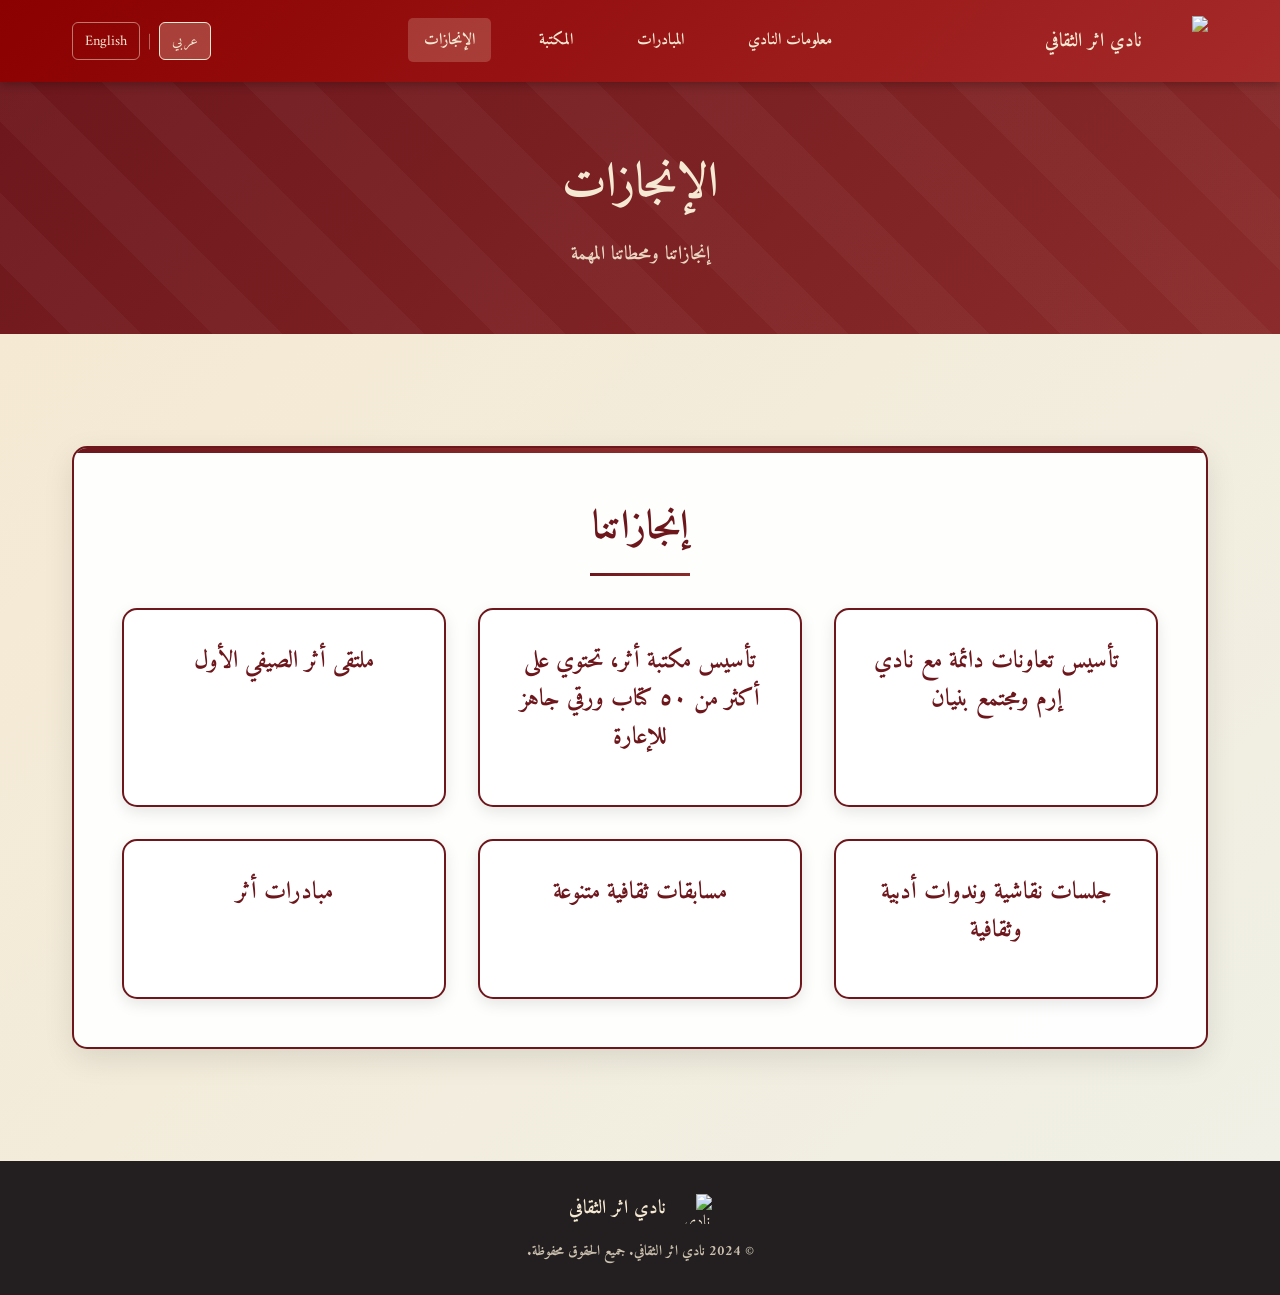
==== achievements.html @ 5c43e8a9 "Add files via upload" ====
<!DOCTYPE html>
<html lang="ar" dir="rtl" class="site-lang-ar">
<head>
    <meta charset="UTF-8">
    <meta name="viewport" content="width=device-width, initial-scale=1.0">
    <title>الإنجازات - Athar Educational Club</title>
    <script>
    (function(){
      try {
        var lang = localStorage.getItem('athar-site-lang');
        if (lang === 'en') {
          document.documentElement.className = 'site-lang-en';
          document.documentElement.setAttribute('dir', 'ltr');
          document.documentElement.setAttribute('lang', 'en');
        }
      } catch (_) {}
    })();
    </script>
    <link rel="stylesheet" href="styles.css">
    <link href="https://fonts.googleapis.com/css2?family=Amiri:wght@400;700&family=Roboto:wght@300;400;700&display=swap" rel="stylesheet">
</head>
<body>
    <!-- Navigation -->
    <nav class="navbar">
        <div class="nav-container">
            <div class="logo">
                <img src="images/logo-light.png" alt="نادي اثر الثقافي - Athar Educational Club" class="logo-img logo-img-nav">
                <div class="logo-text">
                    <span class="lang-ar">نادي اثر الثقافي</span>
                    <span class="lang-en">Athar Educational Club</span>
                </div>
            </div>
            <ul class="nav-menu">
                <li class="nav-item">
                    <a href="index.html" class="nav-link"><span class="lang-ar">معلومات النادي</span><span class="lang-en">Club Info</span></a>
                </li>
                <li class="nav-item">
                    <a href="initiatives.html" class="nav-link"><span class="lang-ar">المبادرات</span><span class="lang-en">Initiatives</span></a>
                </li>
                <li class="nav-item">
                    <a href="library.html" class="nav-link"><span class="lang-ar">المكتبة</span><span class="lang-en">Library</span></a>
                </li>
                <li class="nav-item">
                    <a href="achievements.html" class="nav-link active"><span class="lang-ar">الإنجازات</span><span class="lang-en">Achievements</span></a>
                </li>
            </ul>
            <div class="lang-switcher">
                <button type="button" class="lang-btn active" data-lang="ar" aria-label="العربية">عربي</button>
                <span class="lang-divider">|</span>
                <button type="button" class="lang-btn" data-lang="en" aria-label="English">English</button>
            </div>
            <div class="hamburger">
                <span class="bar"></span>
                <span class="bar"></span>
                <span class="bar"></span>
            </div>
        </div>
    </nav>

    <!-- Main Content -->
    <main class="main-content">
        <!-- Page Header -->
        <section class="hero">
            <div class="hero-content">
                <h1 class="page-title">
                    <span class="lang-ar">الإنجازات</span>
                    <span class="lang-en">Achievements</span>
                </h1>
                <p class="page-subtitle"><span class="lang-ar">إنجازاتنا ومحطاتنا المهمة</span><span class="lang-en">Our achievements and milestones</span></p>
            </div>
        </section>

        <!-- Achievements Content -->
        <section class="achievements-section">
            <div class="container">
                <div class="content-box">
                    <h2 class="section-title"><span class="lang-ar">إنجازاتنا</span><span class="lang-en">Our Achievements</span></h2>
                    <div class="achievements-grid">
                        <div class="achievement-card">
                            <h3><span class="lang-ar">تأسيس تعاونات دائمة مع نادي إرم ومجتمع بنيان</span><span class="lang-en">Establishing lasting partnerships with Iram Club and Binyan Community</span></h3>
                        </div>
                        <div class="achievement-card">
                            <h3><span class="lang-ar">تأسيس مكتبة أثر، تحتوي على أكثر من ٥٠ كتاب ورقي جاهز للإعارة</span><span class="lang-en">Establishing Athar Library with over 50 physical books ready for borrowing</span></h3>
                        </div>
                        <div class="achievement-card">
                            <h3><span class="lang-ar">ملتقى أثر الصيفي الأول</span><span class="lang-en">First Athar Summer Forum</span></h3>
                        </div>
                        <div class="achievement-card">
                            <h3><span class="lang-ar">جلسات نقاشية وندوات أدبية وثقافية</span><span class="lang-en">Discussion sessions and literary and cultural seminars</span></h3>
                        </div>
                        <div class="achievement-card">
                            <h3><span class="lang-ar">مسابقات ثقافية متنوعة</span><span class="lang-en">Diverse cultural competitions</span></h3>
                        </div>
                        <div class="achievement-card">
                            <h3><span class="lang-ar">مبادرات أثر</span><span class="lang-en">Athar initiatives</span></h3>
                        </div>
                    </div>
                </div>
            </div>
        </section>
    </main>

    <!-- Footer -->
    <footer class="footer">
        <div class="container">
            <div class="footer-content">
                <div class="footer-logo">
                    <img src="images/logo-light.png" alt="نادي اثر الثقافي - Athar Educational Club" class="logo-img logo-img-footer">
                    <span class="footer-text lang-ar">نادي اثر الثقافي</span>
                    <span class="footer-text lang-en">Athar Educational Club</span>
                </div>
                <p class="footer-copyright"><span class="lang-ar">© 2024 نادي اثر الثقافي. جميع الحقوق محفوظة.</span><span class="lang-en">© 2024 Athar Educational Club. All rights reserved.</span></p>
            </div>
        </div>
    </footer>

    <script src="script.js"></script>
</body>
</html>
---- styles.css ----
/* Reset and Base Styles */
:root {
    --persian-plum: #6d171c;
    --charcoal-black: #231f20;
    --albescent-white: #F5E9D3;
    --persian-plum-light: #8B2B2B;
    --charcoal-dark: #1a1617;
}

* {
    margin: 0;
    padding: 0;
    box-sizing: border-box;
}

body {
    font-family: 'Amiri', serif;
    background-color: var(--albescent-white);
    color: var(--charcoal-black);
    line-height: 1.6;
    direction: rtl;
}

/* Typography */
.arabic,
.lang-ar {
    font-family: 'Amiri', serif;
    font-weight: 700;
}

.english,
.lang-en {
    font-family: 'Roboto', sans-serif;
    font-weight: 400;
}

/* Language switch: show only one language at a time */
.site-lang-ar .lang-en {
    display: none !important;
}

.site-lang-en .lang-ar {
    display: none !important;
}

/* English mode: LTR layout */
html.site-lang-en,
body.site-lang-en {
    direction: ltr;
    text-align: left;
}

.site-lang-en .objective-item {
    border-right: none;
    border-left: 4px solid var(--persian-plum);
}

.site-lang-en .objective-item:hover {
    transform: translateX(5px);
}

.site-lang-en .bullet {
    margin-left: 0;
    margin-right: 1rem;
}

/* Navigation */
.navbar {
    background: linear-gradient(135deg, var(--persian-plum), var(--persian-plum-light));
    padding: 1rem 0;
    box-shadow: 0 2px 10px rgba(0,0,0,0.3);
    position: sticky;
    top: 0;
    z-index: 1000;
}

.nav-container {
    max-width: 1200px;
    margin: 0 auto;
    padding: 0 2rem;
    display: flex;
    justify-content: space-between;
    align-items: center;
}

.logo {
    display: flex;
    align-items: center;
    gap: 1rem;
}

.logo-img {
    display: block;
    object-fit: contain;
    transition: transform 0.3s ease;
    mix-blend-mode: lighten;
}

.logo-img:hover {
    transform: scale(1.05);
}

.logo-img-nav {
    width: 50px;
    height: 50px;
}

.logo-img-hero {
    width: 120px;
    height: 120px;
    filter: drop-shadow(0 10px 30px rgba(0,0,0,0.3));
}

.logo-img-footer {
    width: 30px;
    height: 30px;
}

.logo-symbol {
    width: 50px;
    height: 50px;
    position: relative;
    display: flex;
    align-items: center;
    justify-content: center;
}

.logo-symbol::before {
    content: '';
    position: absolute;
    width: 40px;
    height: 35px;
    border: 4px solid var(--albescent-white);
    border-radius: 0 0 20px 20px;
    border-top: none;
    top: 50%;
    left: 50%;
    transform: translate(-50%, -50%);
}

.logo-symbol::after {
    content: '';
    position: absolute;
    width: 20px;
    height: 15px;
    top: 50%;
    left: 50%;
    transform: translate(-50%, -35%);
    border-bottom: 3px solid var(--albescent-white);
    border-left: 2px solid var(--albescent-white);
    border-right: 2px solid var(--albescent-white);
    border-radius: 0 0 8px 8px;
    border-top: none;
}

.logo-symbol .inner-element {
    position: absolute;
    width: 8px;
    height: 12px;
    top: 50%;
    left: 50%;
    transform: translate(-50%, -45%);
    background: linear-gradient(to top, transparent 0%, var(--albescent-white) 0%, var(--albescent-white) 30%, transparent 30%);
    border-radius: 0 0 4px 4px;
}

.logo-symbol .inner-element::before {
    content: '';
    position: absolute;
    top: -6px;
    left: 50%;
    transform: translateX(-50%);
    width: 0;
    height: 0;
    border-left: 2px solid transparent;
    border-right: 2px solid transparent;
    border-bottom: 4px solid var(--albescent-white);
}

.logo-symbol .inner-element::after {
    content: '';
    position: absolute;
    top: -8px;
    left: 50%;
    transform: translateX(-50%);
    width: 0;
    height: 0;
    border-left: 1px solid transparent;
    border-right: 1px solid transparent;
    border-bottom: 3px solid var(--albescent-white);
}

.logo-text {
    display: flex;
    flex-direction: column;
}

.logo-text .lang-ar {
    font-size: 1.2rem;
    color: var(--albescent-white);
    font-weight: 700;
}

.logo-text .lang-en {
    font-size: 0.9rem;
    color: #f0f0f0;
    font-weight: 300;
}

/* Language switcher */
.lang-switcher {
    display: flex;
    align-items: center;
    gap: 0.5rem;
}

.lang-btn {
    background: transparent;
    border: 1px solid rgba(245, 233, 211, 0.5);
    color: var(--albescent-white);
    padding: 0.35rem 0.75rem;
    border-radius: 6px;
    cursor: pointer;
    font-size: 0.9rem;
    font-family: inherit;
    transition: all 0.2s ease;
}

.lang-btn:hover {
    background: rgba(245, 233, 211, 0.15);
}

.lang-btn.active {
    background: rgba(245, 233, 211, 0.25);
    border-color: var(--albescent-white);
}

.lang-divider {
    color: rgba(245, 233, 211, 0.6);
    font-size: 0.9rem;
}

.nav-menu {
    display: flex;
    list-style: none;
    gap: 2rem;
}

.nav-link {
    color: var(--albescent-white);
    text-decoration: none;
    font-weight: 500;
    padding: 0.5rem 1rem;
    border-radius: 5px;
    transition: all 0.3s ease;
    position: relative;
}

.nav-link:hover,
.nav-link.active {
    background-color: rgba(245, 233, 211, 0.2);
    transform: translateY(-2px);
}

.hamburger {
    display: none;
    flex-direction: column;
    cursor: pointer;
}

.bar {
    width: 25px;
    height: 3px;
    background-color: var(--albescent-white);
    margin: 3px 0;
    transition: 0.3s;
}

/* Main Content */
.main-content {
    min-height: calc(100vh - 200px);
}

/* Hero Section */
.hero {
    background: linear-gradient(135deg, var(--persian-plum), var(--persian-plum-light));
    padding: 4rem 0;
    text-align: center;
    color: var(--albescent-white);
    position: relative;
    overflow: hidden;
}

.hero::before {
    content: '';
    position: absolute;
    top: 0;
    left: 0;
    right: 0;
    bottom: 0;
    background-image: repeating-linear-gradient(
        45deg,
        transparent,
        transparent 50px,
        rgba(255,255,255,0.03) 50px,
        rgba(255,255,255,0.03) 100px
    );
}

.hero-content {
    position: relative;
    z-index: 2;
    max-width: 1200px;
    margin: 0 auto;
    padding: 0 2rem;
}

.club-logo-large {
    margin-bottom: 2rem;
    display: flex;
    justify-content: center;
    align-items: center;
}

.club-logo-large .logo-img-hero {
    display: block;
    margin-left: auto;
    margin-right: auto;
    filter: drop-shadow(0 4px 12px rgba(0, 0, 0, 0.25));
}

.logo-symbol-large {
    width: 120px;
    height: 120px;
    margin: 0 auto;
    position: relative;
    display: flex;
    align-items: center;
    justify-content: center;
    filter: drop-shadow(0 10px 30px rgba(0,0,0,0.3));
}

.logo-symbol-large::before {
    content: '';
    position: absolute;
    width: 90px;
    height: 75px;
    border: 8px solid var(--albescent-white);
    border-radius: 0 0 45px 45px;
    border-top: none;
    top: 50%;
    left: 50%;
    transform: translate(-50%, -50%);
}

.logo-symbol-large::after {
    content: '';
    position: absolute;
    width: 45px;
    height: 30px;
    top: 50%;
    left: 50%;
    transform: translate(-50%, -35%);
    border-bottom: 6px solid var(--albescent-white);
    border-left: 4px solid var(--albescent-white);
    border-right: 4px solid var(--albescent-white);
    border-radius: 0 0 18px 18px;
    border-top: none;
}

.logo-symbol-large .inner-element {
    position: absolute;
    width: 18px;
    height: 25px;
    top: 50%;
    left: 50%;
    transform: translate(-50%, -45%);
    background: linear-gradient(to top, transparent 0%, var(--albescent-white) 0%, var(--albescent-white) 30%, transparent 30%);
    border-radius: 0 0 9px 9px;
}

.logo-symbol-large .inner-element::before {
    content: '';
    position: absolute;
    top: -12px;
    left: 50%;
    transform: translateX(-50%);
    width: 0;
    height: 0;
    border-left: 4px solid transparent;
    border-right: 4px solid transparent;
    border-bottom: 8px solid var(--albescent-white);
}

.logo-symbol-large .inner-element::after {
    content: '';
    position: absolute;
    top: -16px;
    left: 50%;
    transform: translateX(-50%);
    width: 0;
    height: 0;
    border-left: 2px solid transparent;
    border-right: 2px solid transparent;
    border-bottom: 6px solid var(--albescent-white);
}

.club-title {
    font-size: 3rem;
    margin-bottom: 1rem;
}

.club-title .lang-ar {
    display: block;
    font-size: 3rem;
    margin-bottom: 0.5rem;
}

.club-title .lang-en {
    display: block;
    font-size: 1.5rem;
    opacity: 0.9;
}

/* Container */
.container {
    max-width: 1200px;
    margin: 0 auto;
    padding: 0 2rem;
}

/* Content Boxes */
.content-box {
    background: rgba(255, 255, 255, 0.95);
    padding: 3rem;
    margin: 3rem 0;
    border-radius: 15px;
    box-shadow: 0 10px 30px rgba(0,0,0,0.1);
    border: 2px solid var(--persian-plum);
    position: relative;
    overflow: hidden;
}

.content-box::before {
    content: '';
    position: absolute;
    top: 0;
    left: 0;
    width: 100%;
    height: 5px;
    background: linear-gradient(90deg, var(--persian-plum), var(--persian-plum-light), var(--persian-plum));
}

/* Section Titles */
.section-title {
    color: var(--persian-plum);
    font-size: 2.5rem;
    margin-bottom: 2rem;
    text-align: center;
    position: relative;
    padding-bottom: 1rem;
}

.section-title::after {
    content: '';
    position: absolute;
    bottom: 0;
    left: 50%;
    transform: translateX(-50%);
    width: 100px;
    height: 3px;
    background: linear-gradient(90deg, var(--persian-plum), var(--persian-plum-light));
}

/* Vision Section */
.vision-section {
    padding: 4rem 0;
    background: linear-gradient(135deg, var(--albescent-white), #f0f0e6);
}

.vision-text {
    font-size: 1.3rem;
    line-height: 2;
    text-align: center;
    color: var(--charcoal-black);
    font-weight: 500;
}

/* Mission Section */
.mission-section {
    padding: 4rem 0;
    background: #fff;
}

.mission-text {
    font-size: 1.2rem;
    line-height: 2;
    text-align: center;
    color: var(--charcoal-black);
}

/* Objectives Section */
.objectives-section {
    padding: 4rem 0;
    background: linear-gradient(135deg, var(--albescent-white), #f0f0e6);
}

.objectives-list {
    list-style: none;
    max-width: 800px;
    margin: 0 auto;
}

.objective-item {
    display: flex;
    align-items: flex-start;
    margin-bottom: 1.5rem;
    padding: 1rem;
    background: rgba(109, 23, 28, 0.05);
    border-radius: 10px;
    border-right: 4px solid var(--persian-plum);
    transition: all 0.3s ease;
}

.objective-item:hover {
    background: rgba(109, 23, 28, 0.1);
    transform: translateX(-5px);
}

.bullet {
    width: 12px;
    height: 12px;
    background: var(--persian-plum);
    border-radius: 50%;
    margin-left: 1rem;
    margin-top: 0.3rem;
    flex-shrink: 0;
}

/* Contact Section */
.contact-section {
    padding: 4rem 0;
    background: linear-gradient(135deg, var(--persian-plum), var(--persian-plum-light));
    color: var(--albescent-white);
}

.contact-info {
    display: flex;
    justify-content: center;
    gap: 3rem;
    flex-wrap: wrap;
}

.contact-item {
    display: flex;
    align-items: center;
    gap: 1rem;
    padding: 1rem 2rem;
    background: rgba(255, 255, 255, 0.1);
    border-radius: 10px;
    transition: all 0.3s ease;
}

.contact-item:hover {
    background: rgba(255, 255, 255, 0.2);
    transform: translateY(-3px);
}

.contact-icon {
    width: 30px;
    height: 30px;
    background-size: contain;
    background-repeat: no-repeat;
    background-position: center;
}

.instagram-icon {
    background-image: url('data:image/svg+xml,<svg xmlns="http://www.w3.org/2000/svg" viewBox="0 0 24 24" fill="white"><path d="M12 2.163c3.204 0 3.584.012 4.85.07 3.252.148 4.771 1.691 4.919 4.919.058 1.265.069 1.645.069 4.849 0 3.205-.012 3.584-.069 4.849-.149 3.225-1.664 4.771-4.919 4.919-1.266.058-1.644.07-4.85.07-3.204 0-3.584-.012-4.849-.07-3.26-.149-4.771-1.699-4.919-4.92-.058-1.265-.07-1.644-.07-4.849 0-3.204.013-3.583.07-4.849.149-3.227 1.664-4.771 4.919-4.919 1.266-.057 1.645-.069 4.849-.069zm0-2.163c-3.259 0-3.667.014-4.947.072-4.358.2-6.78 2.618-6.98 6.98-.059 1.281-.073 1.689-.073 4.948 0 3.259.014 3.668.072 4.948.2 4.358 2.618 6.78 6.98 6.98 1.281.058 1.689.072 4.948.072 3.259 0 3.668-.014 4.948-.072 4.354-.2 6.782-2.618 6.979-6.98.059-1.28.073-1.689.073-4.948 0-3.259-.014-3.667-.072-4.947-.196-4.354-2.617-6.78-6.979-6.98-1.281-.059-1.69-.073-4.949-.073zm0 5.838c-3.403 0-6.162 2.759-6.162 6.162s2.759 6.163 6.162 6.163 6.162-2.759 6.162-6.163c0-3.403-2.759-6.162-6.162-6.162zm0 10.162c-2.209 0-4-1.79-4-4 0-2.209 1.791-4 4-4s4 1.791 4 4c0 2.21-1.791 4-4 4zm6.406-11.845c-.796 0-1.441.645-1.441 1.44s.645 1.44 1.441 1.44c.795 0 1.439-.645 1.439-1.44s-.644-1.44-1.439-1.44z"/></svg>');
}

.phone-icon {
    background-image: url('data:image/svg+xml,<svg xmlns="http://www.w3.org/2000/svg" viewBox="0 0 24 24" fill="white"><path d="M6.62 10.79c1.44 2.83 3.76 5.14 6.59 6.59l2.2-2.2c.27-.27.67-.36 1.02-.24 1.12.37 2.33.57 3.57.57.55 0 1 .45 1 1V20c0 .55-.45 1-1 1-9.39 0-17-7.61-17-17 0-.55.45-1 1-1h3.5c.55 0 1 .45 1 1 0 1.25.2 2.45.57 3.57.11.35.03.74-.25 1.02l-2.2 2.2z"/></svg>');
}

.contact-link {
    color: var(--albescent-white);
    text-decoration: none;
    font-size: 1.1rem;
    font-weight: 500;
}

.contact-link:hover {
    text-decoration: underline;
}

/* Footer */
.footer {
    background: var(--charcoal-black);
    color: var(--albescent-white);
    padding: 2rem 0;
    text-align: center;
}

.footer-content {
    display: flex;
    flex-direction: column;
    align-items: center;
    gap: 1rem;
}

.footer-logo {
    display: flex;
    align-items: center;
    gap: 1rem;
}

.logo-symbol-small {
    width: 30px;
    height: 30px;
    position: relative;
    display: flex;
    align-items: center;
    justify-content: center;
}

.logo-symbol-small::before {
    content: '';
    position: absolute;
    width: 24px;
    height: 20px;
    border: 2px solid var(--albescent-white);
    border-radius: 0 0 12px 12px;
    border-top: none;
    top: 50%;
    left: 50%;
    transform: translate(-50%, -50%);
}

.logo-symbol-small::after {
    content: '';
    position: absolute;
    width: 12px;
    height: 8px;
    top: 50%;
    left: 50%;
    transform: translate(-50%, -35%);
    border-bottom: 1.5px solid var(--albescent-white);
    border-left: 1px solid var(--albescent-white);
    border-right: 1px solid var(--albescent-white);
    border-radius: 0 0 6px 6px;
    border-top: none;
}

.logo-symbol-small .inner-element {
    position: absolute;
    width: 4px;
    height: 6px;
    top: 50%;
    left: 50%;
    transform: translate(-50%, -45%);
    background: linear-gradient(to top, transparent 0%, var(--albescent-white) 0%, var(--albescent-white) 30%, transparent 30%);
    border-radius: 0 0 2px 2px;
}

.logo-symbol-small .inner-element::before {
    content: '';
    position: absolute;
    top: -3px;
    left: 50%;
    transform: translateX(-50%);
    width: 0;
    height: 0;
    border-left: 1px solid transparent;
    border-right: 1px solid transparent;
    border-bottom: 2px solid var(--albescent-white);
}

.logo-symbol-small .inner-element::after {
    content: '';
    position: absolute;
    top: -4px;
    left: 50%;
    transform: translateX(-50%);
    width: 0;
    height: 0;
    border-left: 0.5px solid transparent;
    border-right: 0.5px solid transparent;
    border-bottom: 1.5px solid var(--albescent-white);
}

.footer-text {
    font-size: 1.2rem;
    font-weight: 700;
}

.footer-copyright {
    font-size: 0.9rem;
    opacity: 0.8;
}

/* Additional Page Styles */
.page-title {
    font-size: 3rem;
    margin-bottom: 1rem;
}

.page-title .lang-ar {
    display: block;
    font-size: 3rem;
    margin-bottom: 0.5rem;
}

.page-title .lang-en {
    display: block;
    font-size: 1.5rem;
    opacity: 0.9;
}

.page-subtitle {
    font-size: 1.2rem;
    opacity: 0.9;
    margin-top: 1rem;
}

.initiatives-section,
.library-section,
.achievements-section {
    padding: 4rem 0;
    background: linear-gradient(135deg, var(--albescent-white), #f0f0e6);
}

.initiatives-grid,
.library-grid,
.achievements-grid {
    display: grid;
    grid-template-columns: repeat(auto-fit, minmax(300px, 1fr));
    gap: 2rem;
    margin-top: 2rem;
}

.initiative-card,
.library-card,
.achievement-card {
    background: rgba(255, 255, 255, 0.9);
    padding: 2rem;
    border-radius: 15px;
    box-shadow: 0 5px 15px rgba(0,0,0,0.1);
    border: 2px solid var(--persian-plum);
    transition: all 0.3s ease;
    text-align: center;
}

.initiative-card:hover,
.library-card:hover,
.achievement-card:hover {
    transform: translateY(-5px);
    box-shadow: 0 10px 25px rgba(0,0,0,0.2);
}

.initiative-card h3,
.library-card h3,
.achievement-card h3 {
    color: var(--persian-plum);
    font-size: 1.5rem;
    margin-bottom: 1rem;
}

.initiative-card p,
.library-card p,
.achievement-card p {
    color: var(--charcoal-black);
    line-height: 1.6;
}

.initiative-desc {
    font-size: 1rem;
    color: var(--persian-plum-light);
    margin-bottom: 1rem;
}

.initiative-tagline {
    font-size: 1.05rem;
    color: var(--persian-plum);
    font-weight: 600;
    line-height: 1.6;
    margin-bottom: 0.75rem;
}

.initiative-body {
    font-size: 0.95rem;
    color: var(--charcoal-black);
    line-height: 1.7;
    margin-bottom: 1rem;
    text-align: start;
}

.initiative-card-poetry .initiative-body {
    text-align: center;
}

.initiative-link {
    display: inline-block;
    margin-top: 0.5rem;
    padding: 0.6rem 1.25rem;
    background: linear-gradient(135deg, var(--persian-plum), var(--persian-plum-light));
    color: var(--albescent-white);
    text-decoration: none;
    font-weight: 600;
    font-size: 0.95rem;
    border-radius: 8px;
    transition: all 0.3s ease;
}

.initiative-link:hover {
    transform: translateY(-2px);
    box-shadow: 0 4px 12px rgba(109, 23, 28, 0.35);
}

.initiative-links {
    display: flex;
    flex-wrap: wrap;
    gap: 0.75rem;
    justify-content: center;
    margin-top: 1rem;
}

.initiative-links .initiative-link {
    margin-top: 0;
}

.initiative-submit-label {
    font-size: 1rem;
    font-weight: 600;
    color: var(--persian-plum);
    margin-bottom: 0.75rem;
}

.initiative-links-gaza {
    margin-top: 0.5rem;
}

/* Library: Window Interface */
.library-interface-text {
    font-size: 1.2rem;
    line-height: 1.8;
    text-align: center;
    color: var(--charcoal-black);
    max-width: 700px;
    margin: 0 auto 2rem;
}

.library-window-preview {
    max-width: 600px;
    margin: 0 auto;
    padding: 1.5rem;
    background: rgba(109, 23, 28, 0.06);
    border-radius: 12px;
    border: 2px dashed rgba(109, 23, 28, 0.3);
}

.book-covers-scroll {
    display: flex;
    gap: 1rem;
    overflow-x: auto;
    padding: 1rem 0;
    scroll-behavior: smooth;
    -webkit-overflow-scrolling: touch;
}

.book-covers-scroll::-webkit-scrollbar {
    height: 8px;
}

.book-covers-scroll::-webkit-scrollbar-track {
    background: rgba(109, 23, 28, 0.1);
    border-radius: 4px;
}

.book-covers-scroll::-webkit-scrollbar-thumb {
    background: var(--persian-plum);
    border-radius: 4px;
}

.book-cover-placeholder {
    flex: 0 0 120px;
    height: 170px;
    background: linear-gradient(145deg, var(--persian-plum-light), var(--persian-plum));
    border-radius: 6px;
    display: flex;
    align-items: center;
    justify-content: center;
    color: var(--albescent-white);
    font-size: 0.95rem;
    font-weight: 600;
    box-shadow: 0 4px 12px rgba(0,0,0,0.2);
}

/* Library: Book Borrowing Process */
.borrowing-list {
    list-style: none;
    max-width: 800px;
    margin: 0 auto 2rem;
}

.borrowing-item {
    display: flex;
    align-items: flex-start;
    margin-bottom: 1.5rem;
    padding: 1rem 1.25rem;
    background: rgba(109, 23, 28, 0.05);
    border-radius: 10px;
    border-right: 4px solid var(--persian-plum);
    transition: all 0.3s ease;
}

.borrowing-item:hover {
    background: rgba(109, 23, 28, 0.1);
    transform: translateX(-5px);
}

.borrowing-item .bullet {
    margin-left: 1rem;
    margin-top: 0.3rem;
}

.borrowing-cta {
    text-align: center;
}

.borrowing-link {
    display: inline-block;
    padding: 1rem 2rem;
    background: linear-gradient(135deg, var(--persian-plum), var(--persian-plum-light));
    color: var(--albescent-white);
    text-decoration: none;
    font-weight: 600;
    font-size: 1.1rem;
    border-radius: 10px;
    box-shadow: 0 4px 15px rgba(109, 23, 28, 0.3);
    transition: all 0.3s ease;
}

.borrowing-link:hover {
    transform: translateY(-3px);
    box-shadow: 0 6px 20px rgba(109, 23, 28, 0.4);
}

/* English: borrowing item alignment */
.site-lang-en .borrowing-item {
    border-right: none;
    border-left: 4px solid var(--persian-plum);
}

.site-lang-en .borrowing-item:hover {
    transform: translateX(5px);
}

.site-lang-en .borrowing-item .bullet {
    margin-left: 0;
    margin-right: 1rem;
}

/* Responsive Design */
@media (max-width: 768px) {
    .nav-menu {
        position: fixed;
        left: -100%;
        top: 70px;
        flex-direction: column;
        background-color: var(--persian-plum);
        width: 100%;
        text-align: center;
        transition: 0.3s;
        box-shadow: 0 10px 27px rgba(0, 0, 0, 0.05);
        padding: 2rem 0;
    }

    .nav-menu.active {
        left: 0;
    }

    .nav-menu li {
        margin: 1rem 0;
    }

    .hamburger {
        display: flex;
    }

    .hamburger.active .bar:nth-child(2) {
        opacity: 0;
    }

    .hamburger.active .bar:nth-child(1) {
        transform: translateY(8px) rotate(45deg);
    }

    .hamburger.active .bar:nth-child(3) {
        transform: translateY(-8px) rotate(-45deg);
    }

    .club-title .lang-ar,
    .page-title .lang-ar {
        font-size: 2rem;
    }

    .club-title .lang-en,
    .page-title .lang-en {
        font-size: 1.2rem;
    }

    .content-box {
        padding: 2rem;
        margin: 2rem 0;
    }

    .section-title {
        font-size: 2rem;
    }

    .vision-text,
    .mission-text {
        font-size: 1.1rem;
    }

    .contact-info {
        flex-direction: column;
        gap: 1rem;
    }

    .container {
        padding: 0 1rem;
    }

    .nav-container {
        padding: 0 1rem;
    }
}

@media (max-width: 480px) {
    .club-title .lang-ar,
    .page-title .lang-ar {
        font-size: 1.5rem;
    }

    .club-title .lang-en,
    .page-title .lang-en {
        font-size: 1rem;
    }

    .section-title {
        font-size: 1.5rem;
    }

    .content-box {
        padding: 1.5rem;
    }

    .vision-text,
    .mission-text {
        font-size: 1rem;
    }
}
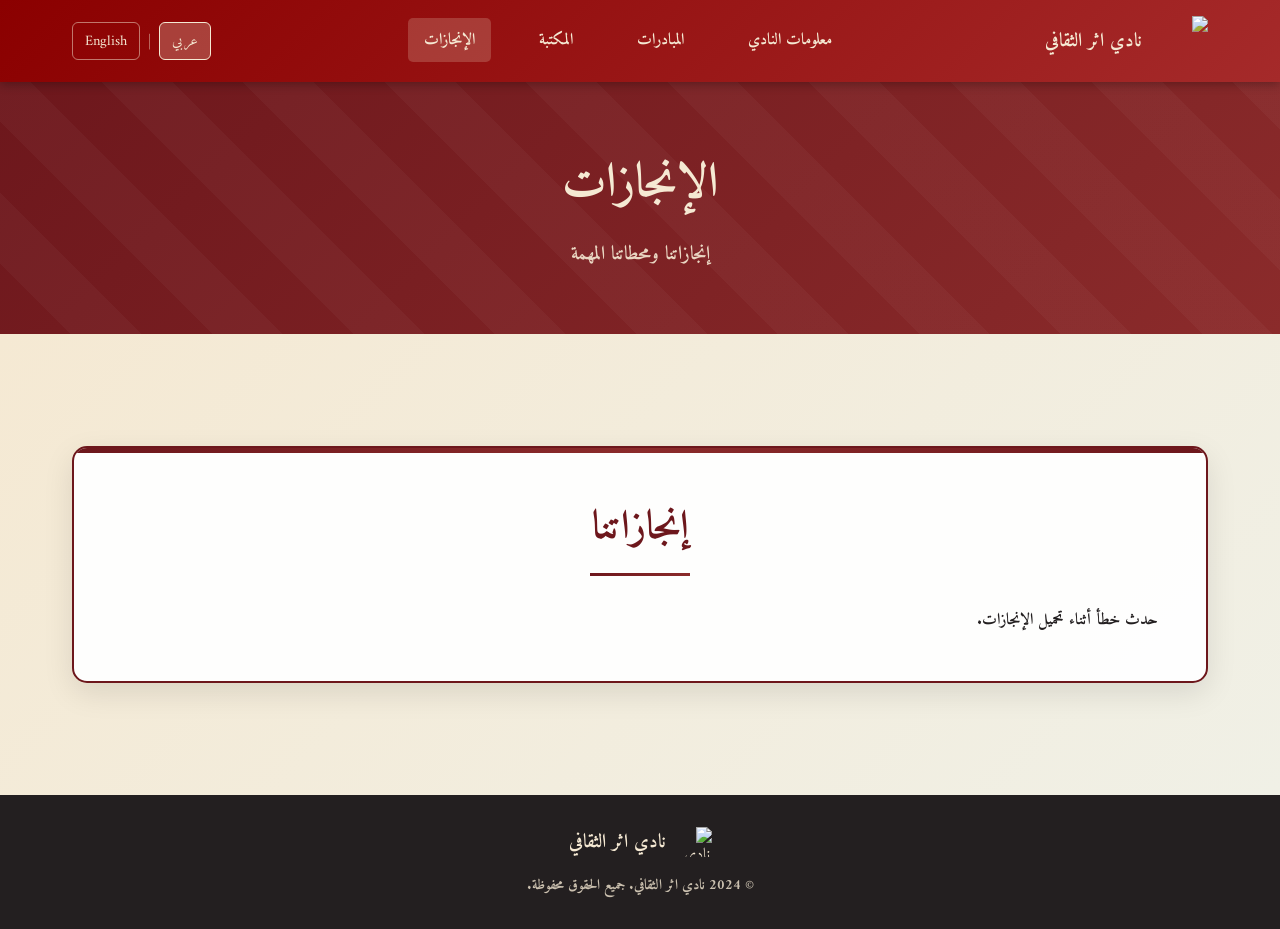
==== commit 895d5d5b: "LTS 15/4 jh" ====
--- a/achievements.html
+++ b/achievements.html
@@ -75,24 +75,10 @@
             <div class="container">
                 <div class="content-box">
                     <h2 class="section-title"><span class="lang-ar">إنجازاتنا</span><span class="lang-en">Our Achievements</span></h2>
-                    <div class="achievements-grid">
-                        <div class="achievement-card">
-                            <h3><span class="lang-ar">تأسيس تعاونات دائمة مع نادي إرم ومجتمع بنيان</span><span class="lang-en">Establishing lasting partnerships with Iram Club and Binyan Community</span></h3>
-                        </div>
-                        <div class="achievement-card">
-                            <h3><span class="lang-ar">تأسيس مكتبة أثر، تحتوي على أكثر من ٥٠ كتاب ورقي جاهز للإعارة</span><span class="lang-en">Establishing Athar Library with over 50 physical books ready for borrowing</span></h3>
-                        </div>
-                        <div class="achievement-card">
-                            <h3><span class="lang-ar">ملتقى أثر الصيفي الأول</span><span class="lang-en">First Athar Summer Forum</span></h3>
-                        </div>
-                        <div class="achievement-card">
-                            <h3><span class="lang-ar">جلسات نقاشية وندوات أدبية وثقافية</span><span class="lang-en">Discussion sessions and literary and cultural seminars</span></h3>
-                        </div>
-                        <div class="achievement-card">
-                            <h3><span class="lang-ar">مسابقات ثقافية متنوعة</span><span class="lang-en">Diverse cultural competitions</span></h3>
-                        </div>
-                        <div class="achievement-card">
-                            <h3><span class="lang-ar">مبادرات أثر</span><span class="lang-en">Athar initiatives</span></h3>
+                    <div class="achievements-grid" id="achievements-public-wrapper">
+                        <div class="loading-books">
+                            <span class="lang-ar">جاري تحميل الإنجازات...</span>
+                            <span class="lang-en">Loading achievements...</span>
                         </div>
                     </div>
                 </div>
--- a/styles.css
+++ b/styles.css
@@ -68,7 +68,7 @@
 .navbar {
     background: linear-gradient(135deg, var(--persian-plum), var(--persian-plum-light));
     padding: 1rem 0;
-    box-shadow: 0 2px 10px rgba(0,0,0,0.3);
+    box-shadow: 0 2px 10px rgba(0, 0, 0, 0.3);
     position: sticky;
     top: 0;
     z-index: 1000;
@@ -108,7 +108,7 @@
 .logo-img-hero {
     width: 120px;
     height: 120px;
-    filter: drop-shadow(0 10px 30px rgba(0,0,0,0.3));
+    filter: drop-shadow(0 10px 30px rgba(0, 0, 0, 0.3));
 }
 
 .logo-img-footer {
@@ -262,6 +262,15 @@
     transform: translateY(-2px);
 }
 
+/* Admin button in nav — same look as nav-link but is a <button> */
+.nav-admin-btn {
+    background: transparent;
+    border: none;
+    cursor: pointer;
+    font-family: inherit;
+    font-size: inherit;
+}
+
 .hamburger {
     display: none;
     flex-direction: column;
@@ -298,13 +307,11 @@
     left: 0;
     right: 0;
     bottom: 0;
-    background-image: repeating-linear-gradient(
-        45deg,
-        transparent,
-        transparent 50px,
-        rgba(255,255,255,0.03) 50px,
-        rgba(255,255,255,0.03) 100px
-    );
+    background-image: repeating-linear-gradient(45deg,
+            transparent,
+            transparent 50px,
+            rgba(255, 255, 255, 0.03) 50px,
+            rgba(255, 255, 255, 0.03) 100px);
 }
 
 .hero-content {
@@ -337,7 +344,7 @@
     display: flex;
     align-items: center;
     justify-content: center;
-    filter: drop-shadow(0 10px 30px rgba(0,0,0,0.3));
+    filter: drop-shadow(0 10px 30px rgba(0, 0, 0, 0.3));
 }
 
 .logo-symbol-large::before {
@@ -435,7 +442,7 @@
     padding: 3rem;
     margin: 3rem 0;
     border-radius: 15px;
-    box-shadow: 0 10px 30px rgba(0,0,0,0.1);
+    box-shadow: 0 10px 30px rgba(0, 0, 0, 0.1);
     border: 2px solid var(--persian-plum);
     position: relative;
     overflow: hidden;
@@ -744,7 +751,7 @@
     background: rgba(255, 255, 255, 0.9);
     padding: 2rem;
     border-radius: 15px;
-    box-shadow: 0 5px 15px rgba(0,0,0,0.1);
+    box-shadow: 0 5px 15px rgba(0, 0, 0, 0.1);
     border: 2px solid var(--persian-plum);
     transition: all 0.3s ease;
     text-align: center;
@@ -754,7 +761,7 @@
 .library-card:hover,
 .achievement-card:hover {
     transform: translateY(-5px);
-    box-shadow: 0 10px 25px rgba(0,0,0,0.2);
+    box-shadow: 0 10px 25px rgba(0, 0, 0, 0.2);
 }
 
 .initiative-card h3,
@@ -892,7 +899,7 @@
     color: var(--albescent-white);
     font-size: 0.95rem;
     font-weight: 600;
-    box-shadow: 0 4px 12px rgba(0,0,0,0.2);
+    box-shadow: 0 4px 12px rgba(0, 0, 0, 0.2);
 }
 
 /* Library: Book Borrowing Process */
@@ -958,6 +965,187 @@
 .site-lang-en .borrowing-item .bullet {
     margin-left: 0;
     margin-right: 1rem;
+}
+
+/* ===== Borrow Modal ===== */
+.modal-overlay {
+    display: none;
+    position: fixed;
+    inset: 0;
+    z-index: 2000;
+    background: rgba(35, 31, 32, 0.65);
+    backdrop-filter: blur(6px);
+    -webkit-backdrop-filter: blur(6px);
+    justify-content: center;
+    align-items: center;
+    opacity: 0;
+    transition: opacity 0.3s ease;
+}
+
+.modal-overlay.active {
+    display: flex;
+    opacity: 1;
+}
+
+.modal-box {
+    position: relative;
+    background: var(--albescent-white);
+    border: 2px solid var(--persian-plum);
+    border-radius: 18px;
+    padding: 2.5rem 2.5rem 2rem;
+    width: 90%;
+    max-width: 440px;
+    box-shadow: 0 20px 60px rgba(109, 23, 28, 0.3), 0 0 0 1px rgba(109, 23, 28, 0.08);
+    animation: modalSlideIn 0.35s cubic-bezier(0.16, 1, 0.3, 1);
+    overflow: hidden;
+}
+
+.modal-box::before {
+    content: '';
+    position: absolute;
+    top: 0;
+    left: 0;
+    width: 100%;
+    height: 5px;
+    background: linear-gradient(90deg, var(--persian-plum), var(--persian-plum-light), var(--persian-plum));
+}
+
+@keyframes modalSlideIn {
+    from {
+        opacity: 0;
+        transform: translateY(30px) scale(0.96);
+    }
+
+    to {
+        opacity: 1;
+        transform: translateY(0) scale(1);
+    }
+}
+
+.modal-close {
+    position: absolute;
+    top: 1rem;
+    right: 1rem;
+    background: none;
+    border: none;
+    font-size: 1.8rem;
+    color: var(--persian-plum);
+    cursor: pointer;
+    line-height: 1;
+    width: 36px;
+    height: 36px;
+    border-radius: 50%;
+    display: flex;
+    align-items: center;
+    justify-content: center;
+    transition: all 0.2s ease;
+}
+
+.site-lang-en .modal-close {
+    right: auto;
+    left: 1rem;
+}
+
+.modal-close:hover {
+    background: rgba(109, 23, 28, 0.1);
+    transform: scale(1.1);
+}
+
+.modal-title {
+    color: var(--persian-plum);
+    font-size: 1.6rem;
+    text-align: center;
+    margin-bottom: 1.75rem;
+    padding-bottom: 0.75rem;
+    position: relative;
+}
+
+.modal-title::after {
+    content: '';
+    position: absolute;
+    bottom: 0;
+    left: 50%;
+    transform: translateX(-50%);
+    width: 60px;
+    height: 3px;
+    background: linear-gradient(90deg, var(--persian-plum), var(--persian-plum-light));
+    border-radius: 2px;
+}
+
+.modal-form {
+    display: flex;
+    flex-direction: column;
+    gap: 1.25rem;
+}
+
+.modal-field {
+    display: flex;
+    flex-direction: column;
+    gap: 0.4rem;
+}
+
+.modal-field label {
+    font-size: 1rem;
+    font-weight: 700;
+    color: var(--charcoal-black);
+}
+
+.modal-field input {
+    padding: 0.75rem 1rem;
+    border: 2px solid rgba(109, 23, 28, 0.25);
+    border-radius: 10px;
+    font-size: 1rem;
+    font-family: inherit;
+    color: var(--charcoal-black);
+    background: #fff;
+    outline: none;
+    transition: border-color 0.25s ease, box-shadow 0.25s ease;
+}
+
+.modal-field input:focus {
+    border-color: var(--persian-plum);
+    box-shadow: 0 0 0 3px rgba(109, 23, 28, 0.12);
+}
+
+.modal-field input:invalid:not(:placeholder-shown) {
+    border-color: #c0392b;
+}
+
+.modal-field-hint {
+    font-size: 0.8rem;
+    color: var(--charcoal-black);
+    opacity: 0.55;
+}
+
+.modal-error {
+    font-size: 0.9rem;
+    color: #c0392b;
+    text-align: center;
+    min-height: 1.25rem;
+    font-weight: 600;
+}
+
+.modal-submit {
+    padding: 0.85rem 2rem;
+    background: linear-gradient(135deg, var(--persian-plum), var(--persian-plum-light));
+    color: var(--albescent-white);
+    border: none;
+    border-radius: 10px;
+    font-size: 1.1rem;
+    font-weight: 700;
+    font-family: inherit;
+    cursor: pointer;
+    box-shadow: 0 4px 15px rgba(109, 23, 28, 0.3);
+    transition: all 0.3s ease;
+}
+
+.modal-submit:hover {
+    transform: translateY(-3px);
+    box-shadow: 0 6px 20px rgba(109, 23, 28, 0.4);
+}
+
+.modal-submit:active {
+    transform: translateY(-1px);
 }
 
 /* Responsive Design */
@@ -1038,6 +1226,7 @@
 }
 
 @media (max-width: 480px) {
+
     .club-title .lang-ar,
     .page-title .lang-ar {
         font-size: 1.5rem;
@@ -1060,4 +1249,4 @@
     .mission-text {
         font-size: 1rem;
     }
-}
+}
